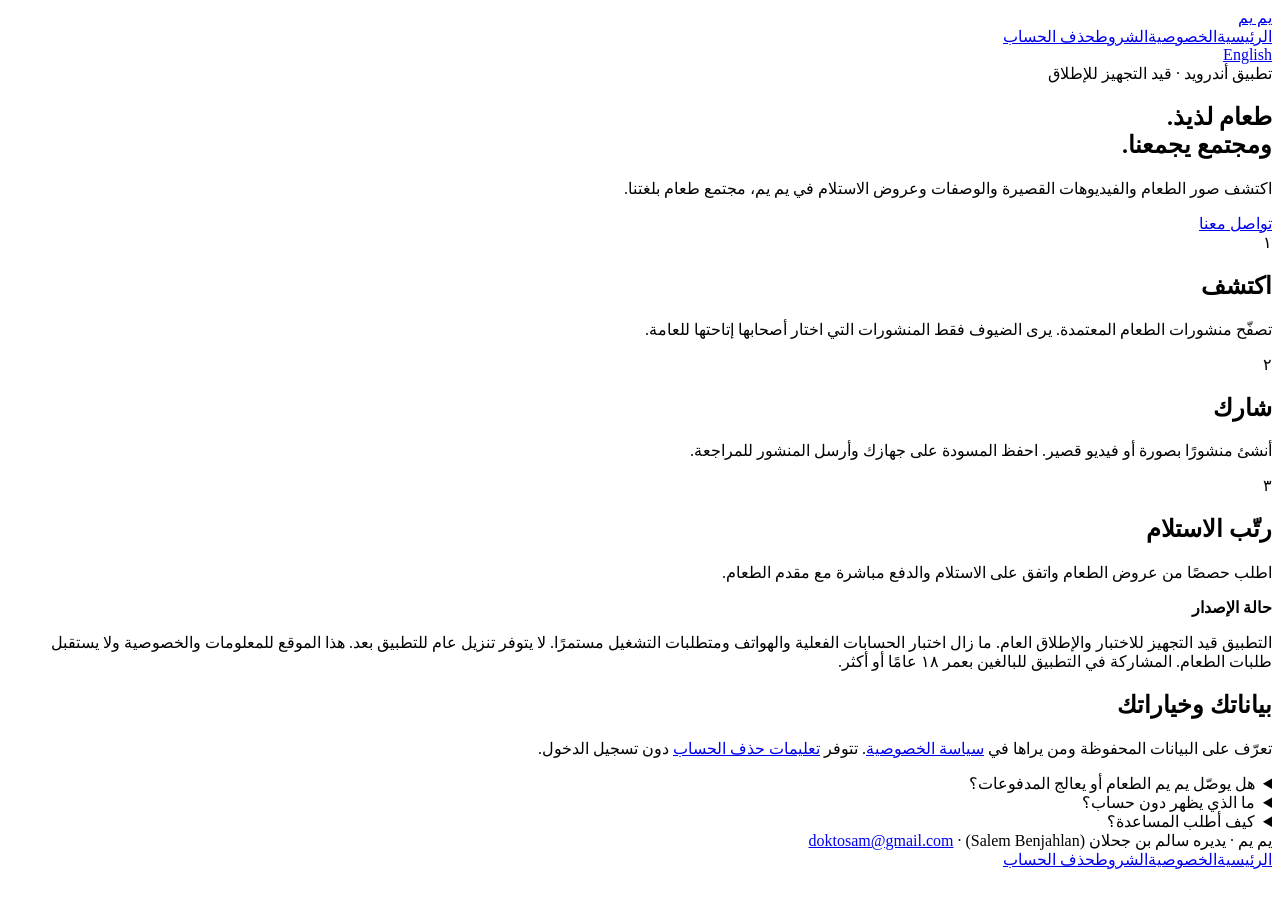
==== index.html @ 41084318 "YumYum public website (moved from the ChatGPT-hosted site v5; links rebased to /yumyum/, Cloudflare " ====
<!doctype html><html lang="ar" dir="rtl"><head><meta charset="utf-8"><meta name="viewport" content="width=device-width,initial-scale=1"><meta name="description" content="يم يم: مجتمع الطعام والوصفات وعروض الاستلام في اليمن."><title>طعام يجمعنا | يم يم</title><link rel="stylesheet" href="/yumyum/style.css"></head><body><header><a class="brand" href="/yumyum/">يم <span>يم</span></a><nav aria-label="التنقل الرئيسي"><a href="/yumyum/">الرئيسية</a><a href="/yumyum/privacy/">الخصوصية</a><a href="/yumyum/terms/">الشروط</a><a href="/yumyum/delete-account/">حذف الحساب</a></nav><a href="/yumyum/en/" lang="en" dir="ltr">English</a></header><main><section class="hero"><span class="pill">تطبيق أندرويد · قيد التجهيز للإطلاق</span><h1>طعام لذيذ.<br>ومجتمع يجمعنا.</h1><p class="lead">اكتشف صور الطعام والفيديوهات القصيرة والوصفات وعروض الاستلام في يم يم، مجتمع طعام بلغتنا.</p><a class="button" href="mailto:doktosam@gmail.com">تواصل معنا</a></section><div class="steps"><section><span class="number">١</span><h2>اكتشف</h2><p>تصفّح منشورات الطعام المعتمدة. يرى الضيوف فقط المنشورات التي اختار أصحابها إتاحتها للعامة.</p></section><section><span class="number">٢</span><h2>شارك</h2><p>أنشئ منشورًا بصورة أو فيديو قصير. احفظ المسودة على جهازك وأرسل المنشور للمراجعة.</p></section><section><span class="number">٣</span><h2>رتّب الاستلام</h2><p>اطلب حصصًا من عروض الطعام واتفق على الاستلام والدفع مباشرة مع مقدم الطعام.</p></section></div><div class="notice"><strong>حالة الإصدار</strong><p>التطبيق قيد التجهيز للاختبار والإطلاق العام. ما زال اختبار الحسابات الفعلية والهواتف ومتطلبات التشغيل مستمرًا. لا يتوفر تنزيل عام للتطبيق بعد. هذا الموقع للمعلومات والخصوصية ولا يستقبل طلبات الطعام. المشاركة في التطبيق للبالغين بعمر ١٨ عامًا أو أكثر.</p></div><h2>بياناتك وخياراتك</h2><p>تعرّف على البيانات المحفوظة ومن يراها في <a href="/yumyum/privacy/">سياسة الخصوصية</a>. تتوفر <a href="/yumyum/delete-account/">تعليمات حذف الحساب</a> دون تسجيل الدخول.</p><details><summary>هل يوصّل يم يم الطعام أو يعالج المدفوعات؟</summary><p>لا. يدعم التطبيق المنشورات وترتيبات الاستلام. يتفق مقدم الطعام والعميل على الدفع مباشرة، ولا يتحقق يم يم من سلامة الطعام.</p></details><details><summary>ما الذي يظهر دون حساب؟</summary><p>المنشورات المعتمدة التي أتاحها أصحابها للتصفح العام فقط. لا تظهر تفاصيل الاستلام الخاصة أو أدلة المراجعة.</p></details><details><summary>كيف أطلب المساعدة؟</summary><p>راسل <a dir="ltr" href="mailto:doktosam@gmail.com">doktosam@gmail.com</a>. لا ترسل كلمات مرور أو رموز تحقق أو بيانات بطاقات الدفع.</p></details></main><footer>يم يم · يديره سالم بن جحلان (Salem Benjahlan) · <a dir="ltr" href="mailto:doktosam@gmail.com">doktosam@gmail.com</a><nav aria-label="التنقل الرئيسي"><a href="/yumyum/">الرئيسية</a><a href="/yumyum/privacy/">الخصوصية</a><a href="/yumyum/terms/">الشروط</a><a href="/yumyum/delete-account/">حذف الحساب</a></nav></footer></body></html>
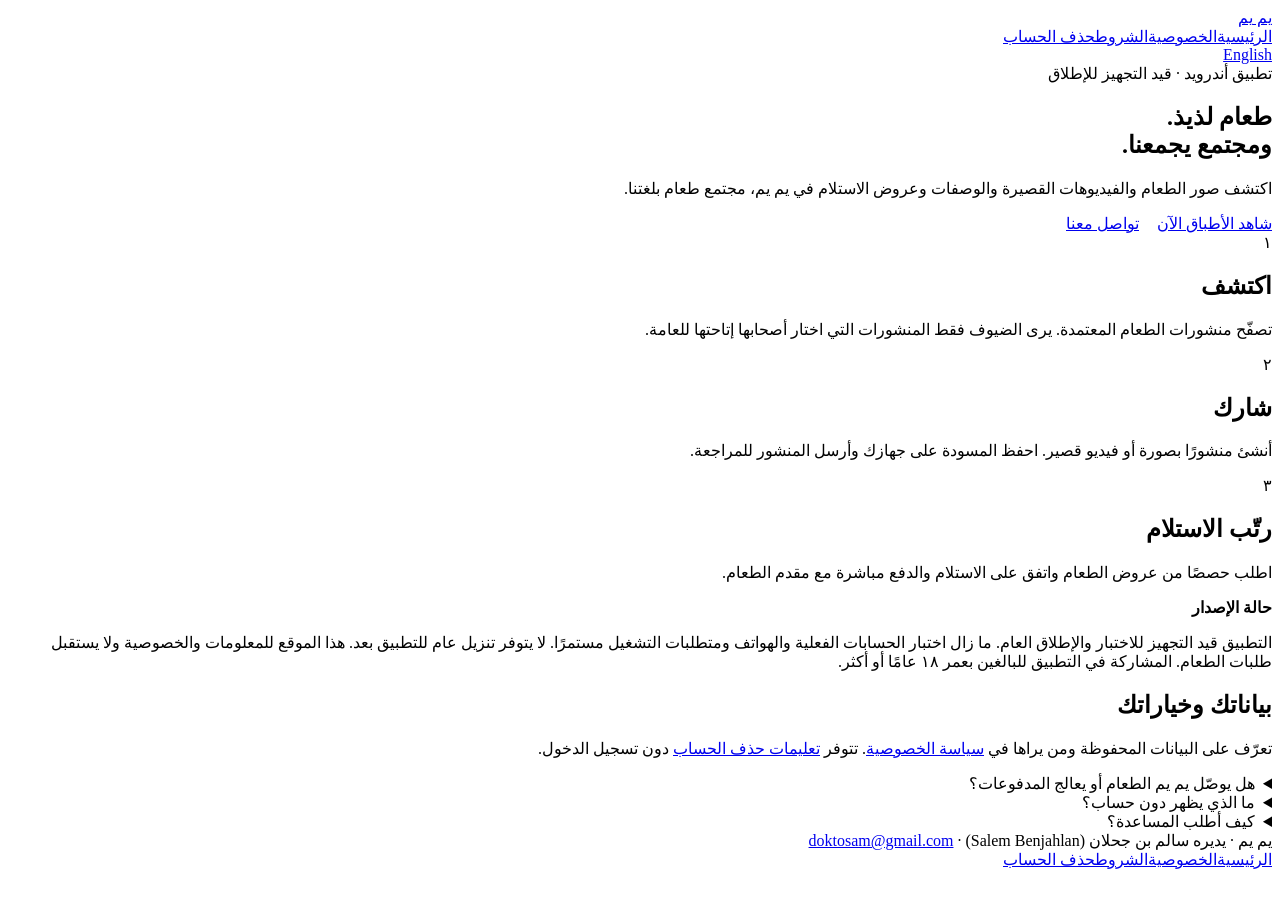
==== commit f073b8c0: "Watch-only website: /watch/ vertical food feed (Arabic-first + /en/watch/), shared posts play on /sh" ====
--- a/index.html
+++ b/index.html
@@ -1 +1 @@
-<!doctype html><html lang="ar" dir="rtl"><head><meta charset="utf-8"><meta name="viewport" content="width=device-width,initial-scale=1"><meta name="description" content="يم يم: مجتمع الطعام والوصفات وعروض الاستلام في اليمن."><title>طعام يجمعنا | يم يم</title><link rel="stylesheet" href="/yumyum/style.css"></head><body><header><a class="brand" href="/yumyum/">يم <span>يم</span></a><nav aria-label="التنقل الرئيسي"><a href="/yumyum/">الرئيسية</a><a href="/yumyum/privacy/">الخصوصية</a><a href="/yumyum/terms/">الشروط</a><a href="/yumyum/delete-account/">حذف الحساب</a></nav><a href="/yumyum/en/" lang="en" dir="ltr">English</a></header><main><section class="hero"><span class="pill">تطبيق أندرويد · قيد التجهيز للإطلاق</span><h1>طعام لذيذ.<br>ومجتمع يجمعنا.</h1><p class="lead">اكتشف صور الطعام والفيديوهات القصيرة والوصفات وعروض الاستلام في يم يم، مجتمع طعام بلغتنا.</p><a class="button" href="mailto:doktosam@gmail.com">تواصل معنا</a></section><div class="steps"><section><span class="number">١</span><h2>اكتشف</h2><p>تصفّح منشورات الطعام المعتمدة. يرى الضيوف فقط المنشورات التي اختار أصحابها إتاحتها للعامة.</p></section><section><span class="number">٢</span><h2>شارك</h2><p>أنشئ منشورًا بصورة أو فيديو قصير. احفظ المسودة على جهازك وأرسل المنشور للمراجعة.</p></section><section><span class="number">٣</span><h2>رتّب الاستلام</h2><p>اطلب حصصًا من عروض الطعام واتفق على الاستلام والدفع مباشرة مع مقدم الطعام.</p></section></div><div class="notice"><strong>حالة الإصدار</strong><p>التطبيق قيد التجهيز للاختبار والإطلاق العام. ما زال اختبار الحسابات الفعلية والهواتف ومتطلبات التشغيل مستمرًا. لا يتوفر تنزيل عام للتطبيق بعد. هذا الموقع للمعلومات والخصوصية ولا يستقبل طلبات الطعام. المشاركة في التطبيق للبالغين بعمر ١٨ عامًا أو أكثر.</p></div><h2>بياناتك وخياراتك</h2><p>تعرّف على البيانات المحفوظة ومن يراها في <a href="/yumyum/privacy/">سياسة الخصوصية</a>. تتوفر <a href="/yumyum/delete-account/">تعليمات حذف الحساب</a> دون تسجيل الدخول.</p><details><summary>هل يوصّل يم يم الطعام أو يعالج المدفوعات؟</summary><p>لا. يدعم التطبيق المنشورات وترتيبات الاستلام. يتفق مقدم الطعام والعميل على الدفع مباشرة، ولا يتحقق يم يم من سلامة الطعام.</p></details><details><summary>ما الذي يظهر دون حساب؟</summary><p>المنشورات المعتمدة التي أتاحها أصحابها للتصفح العام فقط. لا تظهر تفاصيل الاستلام الخاصة أو أدلة المراجعة.</p></details><details><summary>كيف أطلب المساعدة؟</summary><p>راسل <a dir="ltr" href="mailto:doktosam@gmail.com">doktosam@gmail.com</a>. لا ترسل كلمات مرور أو رموز تحقق أو بيانات بطاقات الدفع.</p></details></main><footer>يم يم · يديره سالم بن جحلان (Salem Benjahlan) · <a dir="ltr" href="mailto:doktosam@gmail.com">doktosam@gmail.com</a><nav aria-label="التنقل الرئيسي"><a href="/yumyum/">الرئيسية</a><a href="/yumyum/privacy/">الخصوصية</a><a href="/yumyum/terms/">الشروط</a><a href="/yumyum/delete-account/">حذف الحساب</a></nav></footer></body></html>+<!doctype html><html lang="ar" dir="rtl"><head><meta charset="utf-8"><meta name="viewport" content="width=device-width,initial-scale=1"><meta name="description" content="يم يم: مجتمع الطعام والوصفات وعروض الاستلام في اليمن."><title>طعام يجمعنا | يم يم</title><link rel="stylesheet" href="/yumyum/style.css"></head><body><header><a class="brand" href="/yumyum/">يم <span>يم</span></a><nav aria-label="التنقل الرئيسي"><a href="/yumyum/">الرئيسية</a><a href="/yumyum/privacy/">الخصوصية</a><a href="/yumyum/terms/">الشروط</a><a href="/yumyum/delete-account/">حذف الحساب</a></nav><a href="/yumyum/en/" lang="en" dir="ltr">English</a></header><main><section class="hero"><span class="pill">تطبيق أندرويد · قيد التجهيز للإطلاق</span><h1>طعام لذيذ.<br>ومجتمع يجمعنا.</h1><p class="lead">اكتشف صور الطعام والفيديوهات القصيرة والوصفات وعروض الاستلام في يم يم، مجتمع طعام بلغتنا.</p><a class="button" href="/yumyum/watch/">شاهد الأطباق الآن</a> <a href="mailto:doktosam@gmail.com" style="margin-inline-start:14px">تواصل معنا</a></section><div class="steps"><section><span class="number">١</span><h2>اكتشف</h2><p>تصفّح منشورات الطعام المعتمدة. يرى الضيوف فقط المنشورات التي اختار أصحابها إتاحتها للعامة.</p></section><section><span class="number">٢</span><h2>شارك</h2><p>أنشئ منشورًا بصورة أو فيديو قصير. احفظ المسودة على جهازك وأرسل المنشور للمراجعة.</p></section><section><span class="number">٣</span><h2>رتّب الاستلام</h2><p>اطلب حصصًا من عروض الطعام واتفق على الاستلام والدفع مباشرة مع مقدم الطعام.</p></section></div><div class="notice"><strong>حالة الإصدار</strong><p>التطبيق قيد التجهيز للاختبار والإطلاق العام. ما زال اختبار الحسابات الفعلية والهواتف ومتطلبات التشغيل مستمرًا. لا يتوفر تنزيل عام للتطبيق بعد. هذا الموقع للمعلومات والخصوصية ولا يستقبل طلبات الطعام. المشاركة في التطبيق للبالغين بعمر ١٨ عامًا أو أكثر.</p></div><h2>بياناتك وخياراتك</h2><p>تعرّف على البيانات المحفوظة ومن يراها في <a href="/yumyum/privacy/">سياسة الخصوصية</a>. تتوفر <a href="/yumyum/delete-account/">تعليمات حذف الحساب</a> دون تسجيل الدخول.</p><details><summary>هل يوصّل يم يم الطعام أو يعالج المدفوعات؟</summary><p>لا. يدعم التطبيق المنشورات وترتيبات الاستلام. يتفق مقدم الطعام والعميل على الدفع مباشرة، ولا يتحقق يم يم من سلامة الطعام.</p></details><details><summary>ما الذي يظهر دون حساب؟</summary><p>المنشورات المعتمدة التي أتاحها أصحابها للتصفح العام فقط. لا تظهر تفاصيل الاستلام الخاصة أو أدلة المراجعة.</p></details><details><summary>كيف أطلب المساعدة؟</summary><p>راسل <a dir="ltr" href="mailto:doktosam@gmail.com">doktosam@gmail.com</a>. لا ترسل كلمات مرور أو رموز تحقق أو بيانات بطاقات الدفع.</p></details></main><footer>يم يم · يديره سالم بن جحلان (Salem Benjahlan) · <a dir="ltr" href="mailto:doktosam@gmail.com">doktosam@gmail.com</a><nav aria-label="التنقل الرئيسي"><a href="/yumyum/">الرئيسية</a><a href="/yumyum/privacy/">الخصوصية</a><a href="/yumyum/terms/">الشروط</a><a href="/yumyum/delete-account/">حذف الحساب</a></nav></footer></body></html>
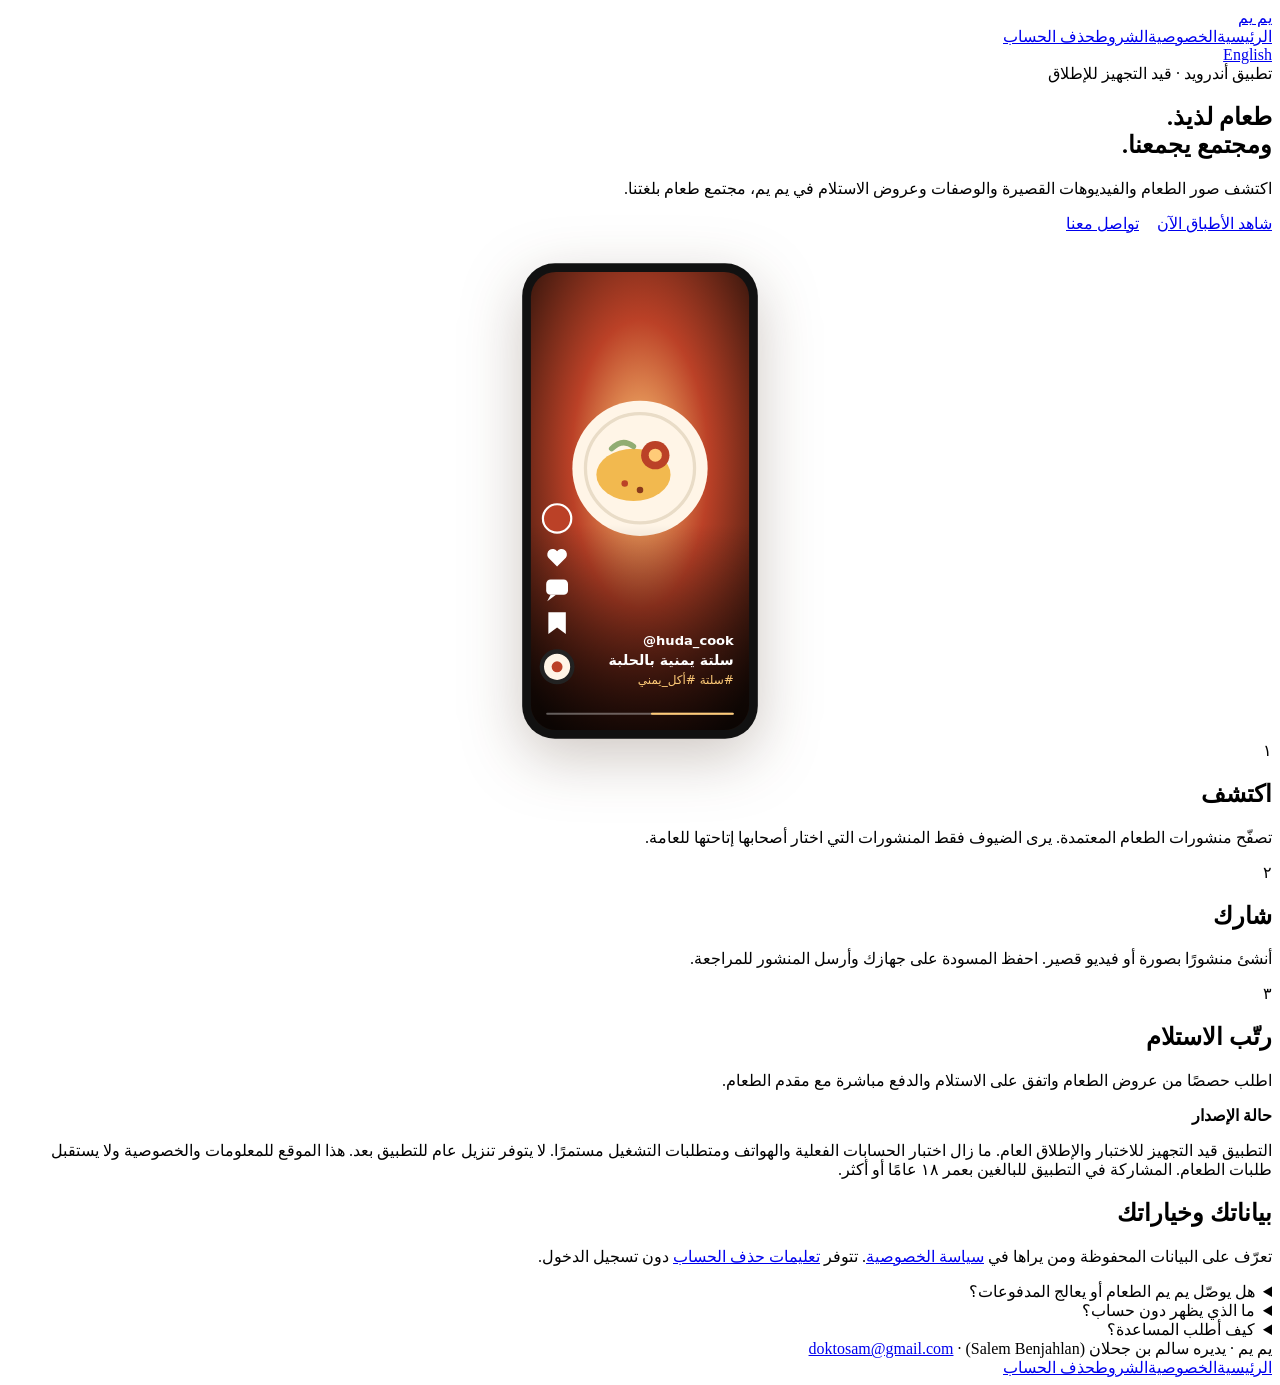
==== commit 3284f537: "Website fixes from dot's test: hosting disclosure corrected (Cloudflare Pages + GitHub Pages, was Ch" ====
--- a/index.html
+++ b/index.html
@@ -1 +1,21 @@
-<!doctype html><html lang="ar" dir="rtl"><head><meta charset="utf-8"><meta name="viewport" content="width=device-width,initial-scale=1"><meta name="description" content="يم يم: مجتمع الطعام والوصفات وعروض الاستلام في اليمن."><title>طعام يجمعنا | يم يم</title><link rel="stylesheet" href="/yumyum/style.css"></head><body><header><a class="brand" href="/yumyum/">يم <span>يم</span></a><nav aria-label="التنقل الرئيسي"><a href="/yumyum/">الرئيسية</a><a href="/yumyum/privacy/">الخصوصية</a><a href="/yumyum/terms/">الشروط</a><a href="/yumyum/delete-account/">حذف الحساب</a></nav><a href="/yumyum/en/" lang="en" dir="ltr">English</a></header><main><section class="hero"><span class="pill">تطبيق أندرويد · قيد التجهيز للإطلاق</span><h1>طعام لذيذ.<br>ومجتمع يجمعنا.</h1><p class="lead">اكتشف صور الطعام والفيديوهات القصيرة والوصفات وعروض الاستلام في يم يم، مجتمع طعام بلغتنا.</p><a class="button" href="/yumyum/watch/">شاهد الأطباق الآن</a> <a href="mailto:doktosam@gmail.com" style="margin-inline-start:14px">تواصل معنا</a></section><div class="steps"><section><span class="number">١</span><h2>اكتشف</h2><p>تصفّح منشورات الطعام المعتمدة. يرى الضيوف فقط المنشورات التي اختار أصحابها إتاحتها للعامة.</p></section><section><span class="number">٢</span><h2>شارك</h2><p>أنشئ منشورًا بصورة أو فيديو قصير. احفظ المسودة على جهازك وأرسل المنشور للمراجعة.</p></section><section><span class="number">٣</span><h2>رتّب الاستلام</h2><p>اطلب حصصًا من عروض الطعام واتفق على الاستلام والدفع مباشرة مع مقدم الطعام.</p></section></div><div class="notice"><strong>حالة الإصدار</strong><p>التطبيق قيد التجهيز للاختبار والإطلاق العام. ما زال اختبار الحسابات الفعلية والهواتف ومتطلبات التشغيل مستمرًا. لا يتوفر تنزيل عام للتطبيق بعد. هذا الموقع للمعلومات والخصوصية ولا يستقبل طلبات الطعام. المشاركة في التطبيق للبالغين بعمر ١٨ عامًا أو أكثر.</p></div><h2>بياناتك وخياراتك</h2><p>تعرّف على البيانات المحفوظة ومن يراها في <a href="/yumyum/privacy/">سياسة الخصوصية</a>. تتوفر <a href="/yumyum/delete-account/">تعليمات حذف الحساب</a> دون تسجيل الدخول.</p><details><summary>هل يوصّل يم يم الطعام أو يعالج المدفوعات؟</summary><p>لا. يدعم التطبيق المنشورات وترتيبات الاستلام. يتفق مقدم الطعام والعميل على الدفع مباشرة، ولا يتحقق يم يم من سلامة الطعام.</p></details><details><summary>ما الذي يظهر دون حساب؟</summary><p>المنشورات المعتمدة التي أتاحها أصحابها للتصفح العام فقط. لا تظهر تفاصيل الاستلام الخاصة أو أدلة المراجعة.</p></details><details><summary>كيف أطلب المساعدة؟</summary><p>راسل <a dir="ltr" href="mailto:doktosam@gmail.com">doktosam@gmail.com</a>. لا ترسل كلمات مرور أو رموز تحقق أو بيانات بطاقات الدفع.</p></details></main><footer>يم يم · يديره سالم بن جحلان (Salem Benjahlan) · <a dir="ltr" href="mailto:doktosam@gmail.com">doktosam@gmail.com</a><nav aria-label="التنقل الرئيسي"><a href="/yumyum/">الرئيسية</a><a href="/yumyum/privacy/">الخصوصية</a><a href="/yumyum/terms/">الشروط</a><a href="/yumyum/delete-account/">حذف الحساب</a></nav></footer></body></html>+<!doctype html><html lang="ar" dir="rtl"><head><meta charset="utf-8"><meta name="viewport" content="width=device-width,initial-scale=1"><meta name="description" content="يم يم: مجتمع الطعام والوصفات وعروض الاستلام في اليمن."><title>طعام يجمعنا | يم يم</title><link rel="stylesheet" href="/yumyum/style.css"></head><body><header><a class="brand" href="/yumyum/">يم <span>يم</span></a><nav aria-label="التنقل الرئيسي"><a href="/yumyum/">الرئيسية</a><a href="/yumyum/privacy/">الخصوصية</a><a href="/yumyum/terms/">الشروط</a><a href="/yumyum/delete-account/">حذف الحساب</a></nav><a href="/yumyum/en/" lang="en" dir="ltr">English</a></header><main><section class="hero"><span class="pill">تطبيق أندرويد · قيد التجهيز للإطلاق</span><h1>طعام لذيذ.<br>ومجتمع يجمعنا.</h1><p class="lead">اكتشف صور الطعام والفيديوهات القصيرة والوصفات وعروض الاستلام في يم يم، مجتمع طعام بلغتنا.</p><a class="button" href="/yumyum/watch/">شاهد الأطباق الآن</a> <a href="mailto:doktosam@gmail.com" style="margin-inline-start:14px">تواصل معنا</a><figure class="app-peek" aria-label="شكل تطبيق يم يم: فيديو طعام بملء الشاشة مع أزرار الإعجاب والتعليقات" style="margin:28px auto 0;max-width:240px">
+<svg viewBox="0 0 220 440" role="img" aria-label="شكل تطبيق يم يم: فيديو طعام بملء الشاشة مع أزرار الإعجاب والتعليقات" style="width:100%;height:auto;display:block;filter:drop-shadow(0 18px 30px rgba(60,30,10,.25))">
+<defs><radialGradient id="g-ar" cx="50%" cy="42%" r="70%"><stop offset="0" stop-color="#ffcb78"/><stop offset=".45" stop-color="#bb4127"/><stop offset="1" stop-color="#2a120a"/></radialGradient>
+<linearGradient id="s-ar" x1="0" y1="0" x2="0" y2="1"><stop offset=".55" stop-color="#000" stop-opacity="0"/><stop offset="1" stop-color="#000" stop-opacity=".75"/></linearGradient></defs>
+<rect x="2" y="2" width="216" height="436" rx="30" fill="#111"/>
+<rect x="10" y="10" width="200" height="420" rx="23" fill="url(#g-ar)"/>
+<circle cx="110" cy="190" r="62" fill="#fff5e7"/><circle cx="110" cy="190" r="50" fill="none" stroke="#e9dcc7" stroke-width="3"/>
+<ellipse cx="104" cy="196" rx="34" ry="24" fill="#f2b94f"/><circle cx="124" cy="178" r="13" fill="#bb4127"/><circle cx="124" cy="178" r="6" fill="#ffcb78"/>
+<path d="M84 172q10-10 20-2" stroke="#91ad73" stroke-width="5" fill="none" stroke-linecap="round"/><circle cx="96" cy="204" r="3" fill="#bb4127"/><circle cx="110" cy="210" r="3" fill="#8a3a1c"/>
+<rect x="10" y="10" width="200" height="420" rx="23" fill="url(#s-ar)"/>
+<g fill="#fff"><circle cx="34" cy="236" r="13" fill="#bb4127" stroke="#fff" stroke-width="2"/>
+<path transform="translate(24,262)" d="M10 18 2 10A5 5 0 0 1 10 4a5 5 0 0 1 8 6z"/>
+<rect x="24" y="292" width="20" height="14" rx="4"/><path d="M28 306l-3 6 8-6z"/>
+<path transform="translate(26,322)" d="M0 0h16v20l-8-6-8 6z"/>
+<circle cx="34" cy="372" r="14" fill="#fff5e7" stroke="#222" stroke-width="4"/><circle cx="34" cy="372" r="5" fill="#bb4127"/></g>
+<g fill="#fff" font-family="system-ui,sans-serif" text-anchor="start" direction="rtl">
+<text x="196" y="352" font-size="12" font-weight="700" direction="ltr" text-anchor="end">@huda_cook</text>
+<text x="196" y="370" font-size="13" font-weight="700">سلتة يمنية بالحلبة</text>
+<text x="196" y="388" font-size="11" fill="#ffcb78">#سلتة #أكل_يمني</text></g>
+<rect x="24" y="414" width="172" height="2" rx="1" fill="#fff" opacity=".35"/><rect x="120" y="414" width="76" height="2" rx="1" fill="#ffcb78"/>
+</svg></figure></section><div class="steps"><section><span class="number">١</span><h2>اكتشف</h2><p>تصفّح منشورات الطعام المعتمدة. يرى الضيوف فقط المنشورات التي اختار أصحابها إتاحتها للعامة.</p></section><section><span class="number">٢</span><h2>شارك</h2><p>أنشئ منشورًا بصورة أو فيديو قصير. احفظ المسودة على جهازك وأرسل المنشور للمراجعة.</p></section><section><span class="number">٣</span><h2>رتّب الاستلام</h2><p>اطلب حصصًا من عروض الطعام واتفق على الاستلام والدفع مباشرة مع مقدم الطعام.</p></section></div><div class="notice"><strong>حالة الإصدار</strong><p>التطبيق قيد التجهيز للاختبار والإطلاق العام. ما زال اختبار الحسابات الفعلية والهواتف ومتطلبات التشغيل مستمرًا. لا يتوفر تنزيل عام للتطبيق بعد. هذا الموقع للمعلومات والخصوصية ولا يستقبل طلبات الطعام. المشاركة في التطبيق للبالغين بعمر ١٨ عامًا أو أكثر.</p></div><h2>بياناتك وخياراتك</h2><p>تعرّف على البيانات المحفوظة ومن يراها في <a href="/yumyum/privacy/">سياسة الخصوصية</a>. تتوفر <a href="/yumyum/delete-account/">تعليمات حذف الحساب</a> دون تسجيل الدخول.</p><details><summary>هل يوصّل يم يم الطعام أو يعالج المدفوعات؟</summary><p>لا. يدعم التطبيق المنشورات وترتيبات الاستلام. يتفق مقدم الطعام والعميل على الدفع مباشرة، ولا يتحقق يم يم من سلامة الطعام.</p></details><details><summary>ما الذي يظهر دون حساب؟</summary><p>المنشورات المعتمدة التي أتاحها أصحابها للتصفح العام فقط. لا تظهر تفاصيل الاستلام الخاصة أو أدلة المراجعة.</p></details><details><summary>كيف أطلب المساعدة؟</summary><p>راسل <a dir="ltr" href="mailto:doktosam@gmail.com">doktosam@gmail.com</a>. لا ترسل كلمات مرور أو رموز تحقق أو بيانات بطاقات الدفع.</p></details></main><footer>يم يم · يديره سالم بن جحلان (Salem Benjahlan) · <a dir="ltr" href="mailto:doktosam@gmail.com">doktosam@gmail.com</a><nav aria-label="التنقل الرئيسي"><a href="/yumyum/">الرئيسية</a><a href="/yumyum/privacy/">الخصوصية</a><a href="/yumyum/terms/">الشروط</a><a href="/yumyum/delete-account/">حذف الحساب</a></nav></footer></body></html>
